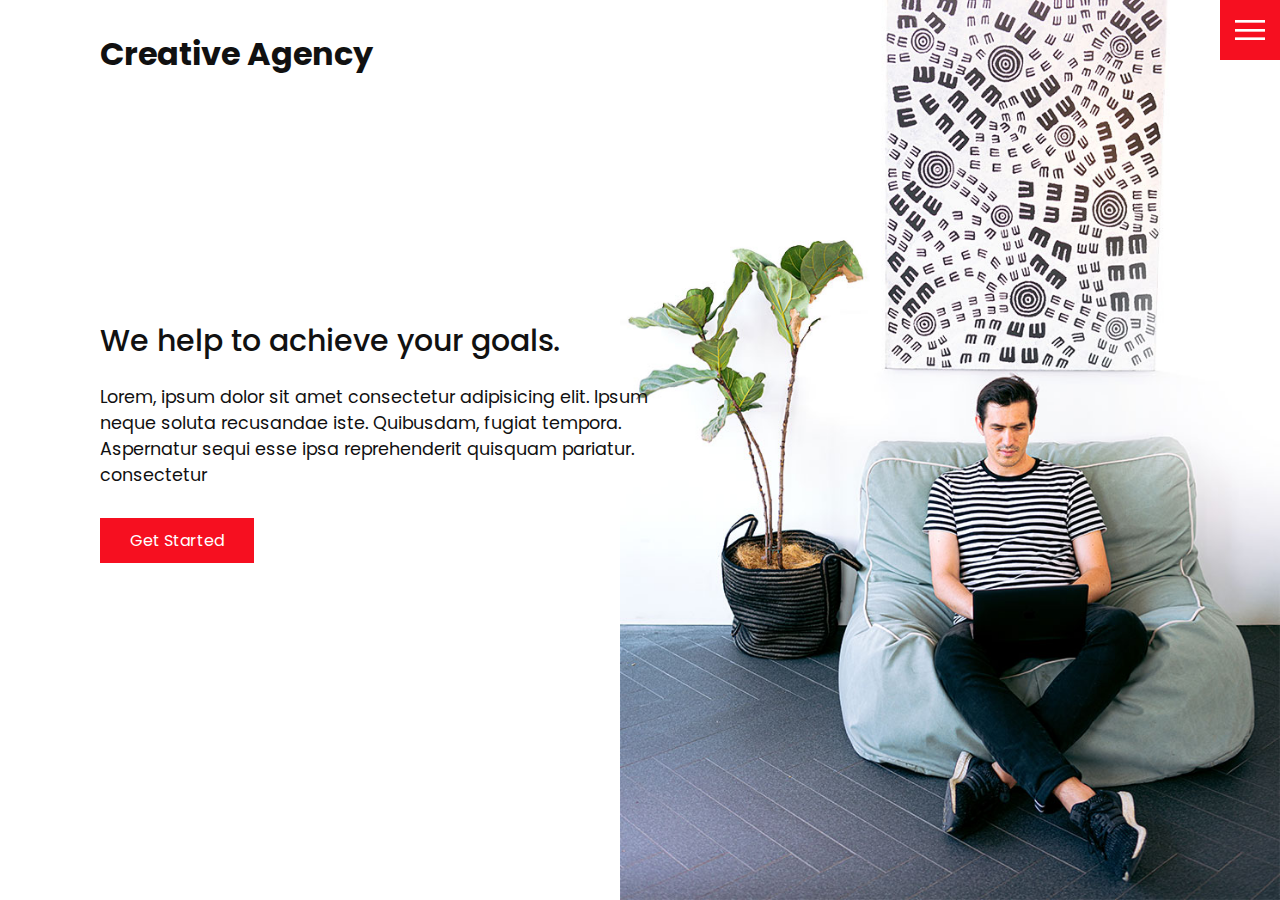
==== index.html @ 2783a0c9 "Intial Commit" ====
<!DOCTYPE html>
<html lang="en">
<head>  
    <meta charset="UTF-8">
    <meta http-equiv="X-UA-Compatible" content="IE=edge">
    <meta name="viewport" content="width=device-width, initial-scale=1.0">
    <link rel="stylesheet" href="css/styles.css">
    <title>Creative Agency</title>
</head>
<body>  
    <header>
        <div class="logo">Creative Agency</div>
        <div class="toggle"></div>
        <div class="navigation">
            <ul>
                <li><a href="index.html">Home</a></li>
                <li><a href="services.html">Services</a></li>
                <li><a href="work.html">Work</a></li>
                <li><a href="contact.html">Contact</a></li>
            </ul>
            <div class="social-bar">
                <ul>
                    <li>
                        <a href="https://facebook.com">
                            <img src="images/facebook.png" target = "_blank" alt="">
                        </a>
                    </li>
                    <li>
                        <a href="https://twitter.com">
                            <img src="images/twitter.png" target = "_blank" alt="">
                        </a>
                    </li>
                    <li>
                        <a href="https://instagram.com">
                            <img src="images/instagram.png" target = "_blank" alt="">
                        </a>
                    </li>
                </ul>
                <a href="mailto:you@email.com" class="email-icon">
                    <img src="images/email.png" alt="">
                </a>
            </div>
        </div>
    </header>
    <section class="home">
        <img src="images/home-img.jpg" alt=""class="home-img">
        <div class="home-content">
            <h1>We help to achieve your goals.</h1>
            <p>
                Lorem, ipsum dolor sit amet consectetur adipisicing elit. Ipsum neque soluta recusandae iste. Quibusdam, fugiat tempora. Aspernatur sequi esse ipsa reprehenderit quisquam pariatur. consectetur
            </p>
            <a href="contact.html" class="btn">Get Started</a>
        </div>
    </section>
    <script src="index.js"></script>
</body>
</html>
---- css/styles.css ----
@import url('https://fonts.googleapis.com/css2?family=Poppins:wght@200;300;400;500;600;700&display=swap');

*{
    box-sizing: border-box;
    margin: 0;
    padding: 0;
}

:root{
    --primary-color: #f60f20;
    --secondary-color: #1b206e;
}

/* BASE STYLES */
html, body{
    font-family: 'poppins', sans-serif;
    color: #111;
}

h1 {
    font-size: 30px;
    font-weight: 500;
}

p {
    font-size: 1.1rem;
    margin: 20px 0 10px;
}

.logo {
    position: absolute;
    top: 30px;
    left: 100px;
    font-size: 2rem;    
    font-weight: 700;
    z-index: 20;
}

/* NAVIGATION */
.navigation{
    position: fixed;
    top: 0;
    left: 100%;
    width: 100%;
    height: 100%;
    background-color: white;
    z-index: 15;
    display: flex;
    justify-content: center;
    align-items: center;
}

.navigation.active {
    left: 0;
}

.navigation ul{
    position: relative;
}

.navigation ul li{
    list-style: none;
    position: relative;
    text-align: center;
}

.navigation ul li a{
    font-size: 2.2rem;
    color: #111;
    text-decoration: none;
    font-weight: 300;
}

.navigation ul li a:hover{
    color: var(--primary-color);
}

.navigation .social-bar{
    position: absolute;
    top: 0;
    left: 0;
    width: 60px;
    height: 100%;
    display: flex;
    /* justify-content: center; */
    align-items: center;
}

.navigation .social-bar a{
    display: inline-block;
    transform: scale(0.5);
}

.navigation .email-icon{
    position: absolute;
    bottom: 20px;
    transform: scale(0.5);
}

/* TOGGLE */
.toggle {
    position: fixed;
    width: 60px;
    height: 60px;
    background: var(--primary-color) url(../images/menu.png);
    top:0;
    right:0;
    background-repeat: no-repeat;
    z-index: 20;    
    background-size: 30px;
    background-position: center;
    cursor: pointer;
}

.toggle.active{
    background: var(--primary-color) url(../images/close.png);
    cursor: pointer;
    background-repeat: no-repeat;
    background-size: 25px;
    background-position: center;
}

/* HOME PAGE */
section {
    display: flex;
    flex-direction: column;
    align-items: center;
    height: 100vh;
    padding: 100px;
    margin-top: 60px;
}

section.home{
    flex-direction: row;
    margin-top: 0;
}

.home-content {
    position: relative;
    z-index:10;
    max-width: 600px;
}

.home-img {
    position: absolute;
    right: 0;    
    bottom: 0;
    height: 110%;
}

/* BUTTON */
.btn {
    background: var(--primary-color);
    cursor: pointer;
    display: inline-block;
    color: white;
    margin: 20px 0;
    padding: 10px 30px;
    text-decoration: none;
    border: 0;
}

.btn:hover{
    transform: scale(0.98);
}

/* SERVICES PAGE */
.services{
    margin-top: 40px;
    display: grid;
    grid-template-columns: repeat(3, 1fr);
    gap: 40px;
    text-align: center;
}

.services .service{
    padding: 30px;
}

.services .service:hover{
    box-shadow: 0 10px 30px rgba(39, 81, 145, 0.2);
}

.services .service h2{
    color: var(--secondary-color);
    font-size:24px;
    font-weight: 500;
    margin-top: 20px;
}

.services .service .icon img{
    max-width: 100px;
}

/* WORK PAGE */
.portfolio{
    display: flex;
    flex-wrap: wrap;
    margin-top: 20px;
    justify-content: center;
}

.portfolio .item{
    position: relative;
    width:300px;
    height: 300px;
    margin: 5px;
}

.portfolio .item img{
    width: 100%;
    height: 100%;
}

.portfolio .item .action{
    position: absolute;
    background: rgba(0, 0, 0, 0.8);
    top: 0;
    left: 0;
    width: 100%;
    height: 100%;
    display: flex;
    justify-content: center;
    align-items: center;
    opacity: 0;
    transition: 0.5s;
}

.portfolio .item .action:hover{
    opacity: 1;
}

.portfolio .item .action a{        
    display: inline-block;
    color: #fff;
    border: 1px solid #fff;
    text-decoration: none;
    padding: 5px 15px;    
}

/* CONTACT PAGE */
.contact{
    position: relative;
    display: flex;
    justify-content: space-between;
    width: 100%;
    margin-top: 50px;
    align-items: flex-start;
}

.contact-form{
    position: relative;
    background: #f9f9f9;
    width: calc(100% - 400px);
    padding: 60px 40px 20px;
}

.contact-form form{
    width: 100%;
}

.contact-form .row{
    width: 100%;
    display: flex;
}

.contact-form .input50{
    width: 50%;
    margin: 0 10px;
}

.contact-form .input100{
    width: 100%;
    margin: 0 10px;
}

.contact-form .row input, .contact-form .row textarea {
    border: 1px solid rgba(0, 0, 0, 0.2);
    color: #111;
    background: transparent;
    width: 100%;
    padding: 10px;
    outline: none;
    margin: 10px 0;
    font-size: 16px;
    font-weight: 300;
    resize: none;
}

.contact-form .row textarea{
    height: 150px;
}

.contact-form .row input[type = "submit"]{
    background: var(--secondary-color);
    color: #fff;
    margin: 0;
    text-transform: uppercase;
    letter-spacing: 2px;
    font-weight: 300;
    border: 0;
    cursor: pointer;
}

.contact-info{
    width: 350px;
    padding: 60px 40px 20px;
    background: #f9f9f9;
}

.contact-info .info-box{
    display: flex;
    align-items: flex-start;
    margin-bottom: 40px;
}

.contact-info .info-box .contact-icon{
    width: 20px;
    margin-right: 40px;
}

.contact-info .info-box .details h4{
    color: var(--secondary-color);
}

.contact-info .info-box .details a{
    color: #111;
}

@media(max-width: 1068px) {
    .home-img {
        display: none;
    }
    
    .logo{
        top: 10px;
        left: 40px;
        font-size: 1.5rem;
    }

    section{
        padding: 100px 40px;
    }

    .navigation ul li a{
        font-size: 2rem;
    }

    .services{
        grid-template-columns: repeat(2, 1fr);
    }

    .services .service {
        box-shadow: 0 10px 30px rgba(39, 81, 145, 0.1);
    }

    .contact{
        flex-direction: column;
    }

    .contact-form{
        width: 100%;
        padding: 30px 20px 30px;
    }

    .contact-info{
        width: 100%;
        margin-top: 20px;
        padding: 30px 30px 20px;
    }
}

@media(max-width: 768px){
    .services{
        grid-template-columns: 1fr;
    }

    .services .service{
        box-shadow: 0 10px 30px rgba(39, 81, 145, 0.1);
    }

    .contact-form .row{
        flex-direction: column;
    }

    .contact-form .input100, .contact-form .input50{
        width: 100%;
        margin: 0;
    }
}
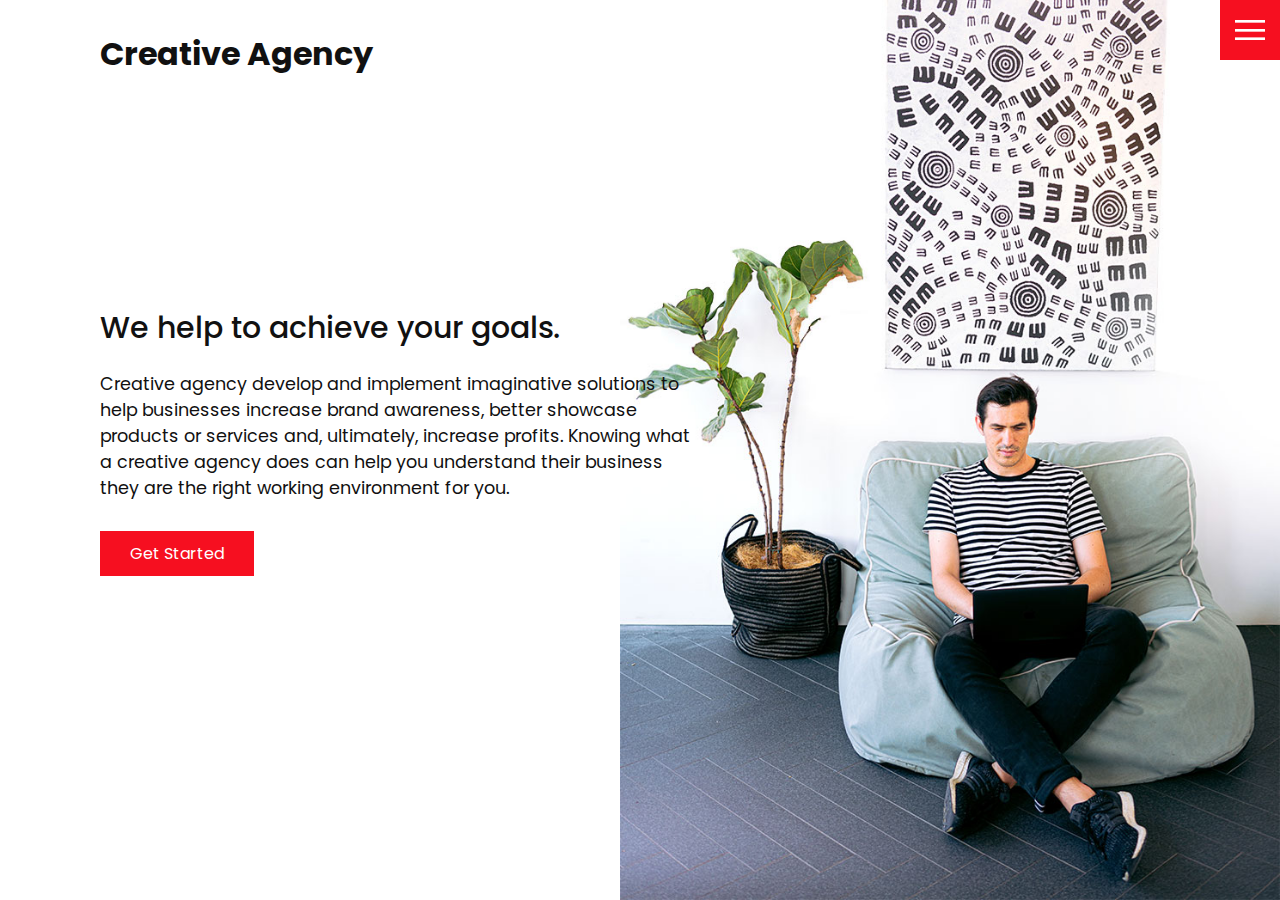
==== commit 6845ce84: "Changed Lorem Ipsum" ====
--- a/index.html
+++ b/index.html
@@ -47,8 +47,7 @@
         <div class="home-content">
             <h1>We help to achieve your goals.</h1>
             <p>
-                Lorem, ipsum dolor sit amet consectetur adipisicing elit. Ipsum neque soluta recusandae iste. Quibusdam, fugiat tempora. Aspernatur sequi esse ipsa reprehenderit quisquam pariatur. consectetur
-            </p>
+                Creative agency develop and implement imaginative solutions to help businesses increase brand awareness, better showcase products or services and, ultimately, increase profits. Knowing what a creative agency does can help you understand their business they are the right working environment for you.            </p>
             <a href="contact.html" class="btn">Get Started</a>
         </div>
     </section>
